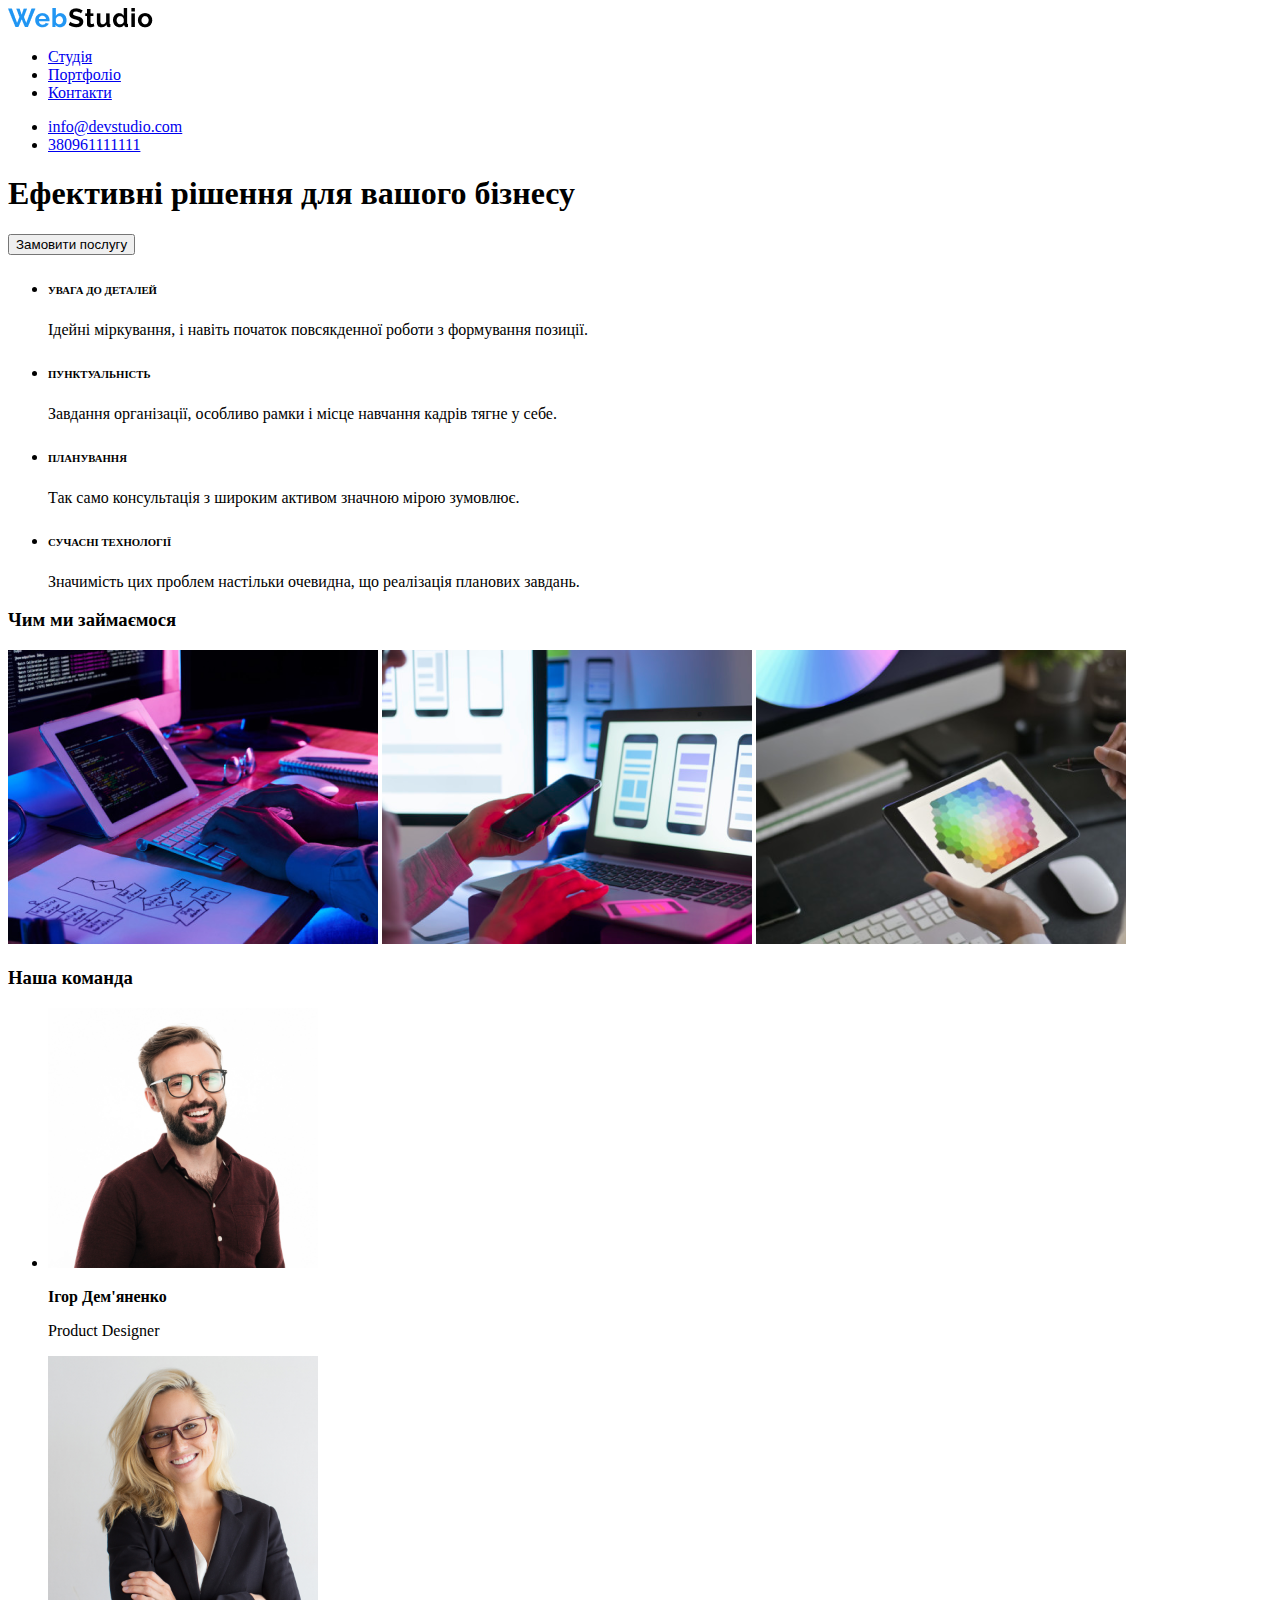
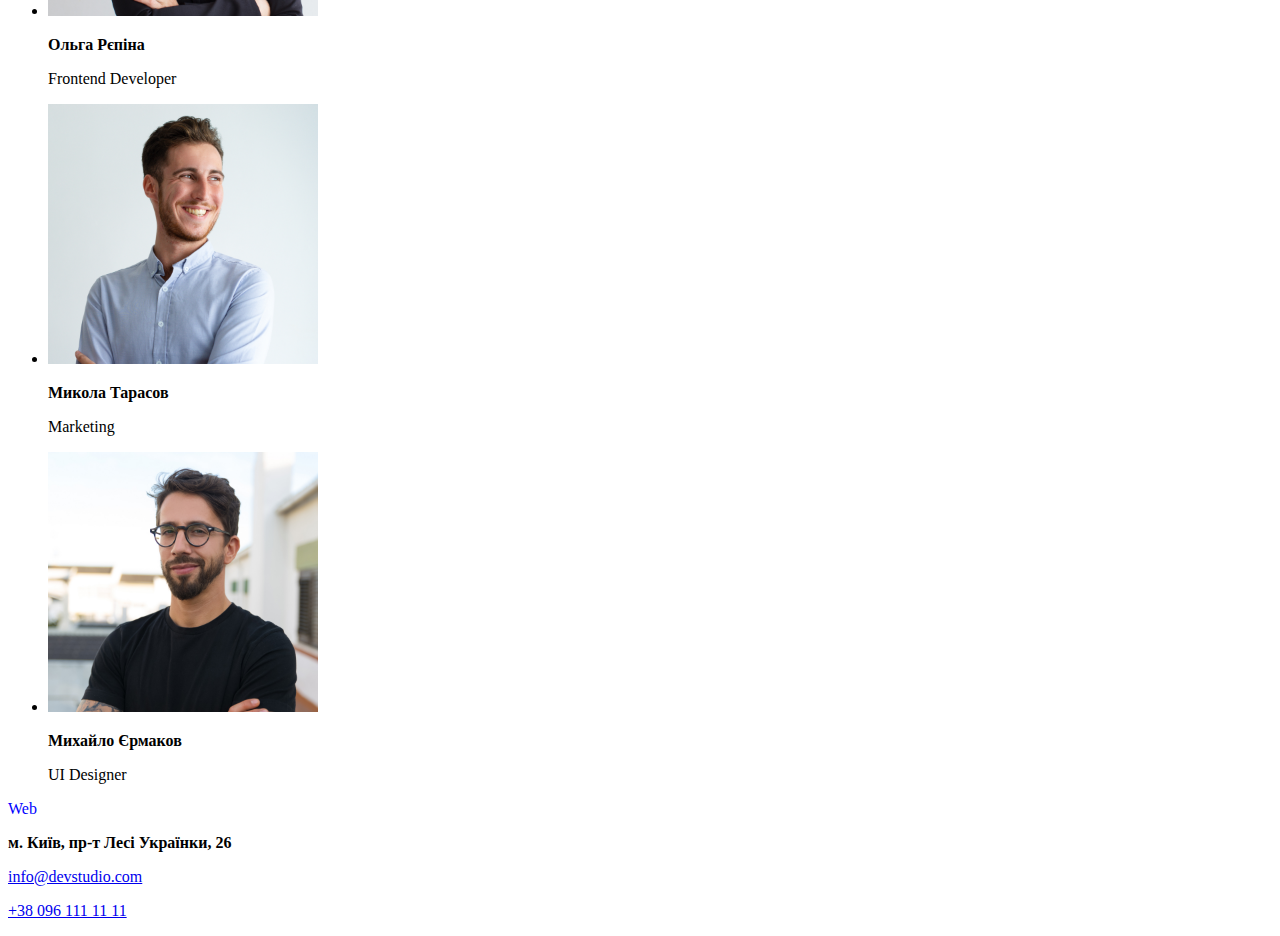
==== home_work5.html @ 3ff5d4d4 "first commit" ====
<!DOCTYPE html>
<html lang="en">

<head>
    <meta charset="UTF-8">
    <meta http-equiv="X-UA-Compatible" content="IE=edge">
    <meta name="viewport" content="width=device-width, initial-scale=1.0">
    <title>Document</title>
</head>

<body>
    <header>
        <div>
            <a href="#">
                <img src="./images/WebStudio.png" alt="WebStudio">
            </a>
            <nav>
                <ul>
                    <li>
                        <a href="#">Студія
                        </a>
                    </li>
                    <li>
                        <a href="#">Портфоліо
                        </a>
                    </li>
                    <li>
                        <a href="#">Контакти
                        </a>
                    </li>
                </ul>

            </nav>

        </div>

        <div>
            <ul>
                <li>
                    <a href="mailto:info@devstudio.com">info@devstudio.com</a>
                </li>
                <li>
                    <a href="tel:380961111111">380961111111</a>
                </li>
            </ul>
        </div>

    </header>
    <main>
        <section>
            <h1>Ефективні рішення для вашого бізнесу</h1>
            <input type="button" value="Замовити послугу">
        </section>

        <section>
            <ul>
                <li>
                    <h6>УВАГА ДО ДЕТАЛЕЙ</h6>
                    <p>
                        Ідейні міркування, і навіть початок повсякденної роботи з формування позиції.
                    </p>
                </li>
                <li>
                    <h6>ПУНКТУАЛЬНІСТЬ</h6>
                    <p>
                        Завдання організації, особливо рамки і місце навчання кадрів тягне у себе.
                    </p>
                </li>
                <li>
                    <h6>ПЛАНУВАННЯ</h6>
                    <p>
                        Так само консультація з широким активом значною мірою зумовлює.
                    </p>
                </li>
                <li>
                    <h6>СУЧАСНІ ТЕХНОЛОГІЇ</h6>
                    <p>
                        Значимість цих проблем настільки очевидна, що реалізація планових завдань.
                    </p>
                </li>
            </ul>
        </section>
        <section>
            <h3>Чим ми займаємося</h3>
            <div>
                <img src="./images/block1_img1.png" alt="Notebook" width="370">

                <img src="./images/block1_img2.png" alt="ceel" width="370">

                <img src="./images/block1_img3.png" alt="Tablet" width="370">
            </div>
        </section>
        <section>
            <h3>Наша команда</h3>
            <ul>
                <li>
                    <img src="./images/block2_img1.jpg" alt="Ігор Дем'яненко" width="270">
                    <p>
                        <strong>Ігор Дем'яненко</strong>
                    </p>
                    <p>
                        Product Designer
                    </p>
                </li>
                <li>
                    <img src="./images/block2_img2.jpg" alt="Ольга Рєпіна" width="270">
                    <p>
                        <strong>Ольга Рєпіна</strong>
                    </p>
                    <p>
                        Frontend Developer
                    </p>
                </li>
                <li>
                    <img src="./images/block2_img3.jpg" alt="Микола Тарасов" width="270">
                    <p>
                        <strong>Микола Тарасов</strong>
                    </p>
                    <p>
                        Marketing
                    </p>
                </li>
                <li>
                    <img src="./images/block2_img4.jpg" alt="Михайло Єрмаков" width="270">
                    <p>
                        <strong>Михайло Єрмаков</strong>
                    </p>
                    <p>
                        UI Designer
                    </p>
                </li>
            </ul>
        </section>
    </main>
    <footer>
        <span style="color:blue">
            Web
        </span>
        <span style="color:white">
            Studio
        </span>
        <p>
            <strong>
                м. Київ, пр-т Лесі Українки, 26
            </strong>
        </p>
        <p>
            <a href="mailto:info@devstudio.com">info@devstudio.com</a>
        </p>
        <p>
            <a href="tel:380961111111">+38 096 111 11 11</a>
        </p>
    </footer>
</body>

</html>
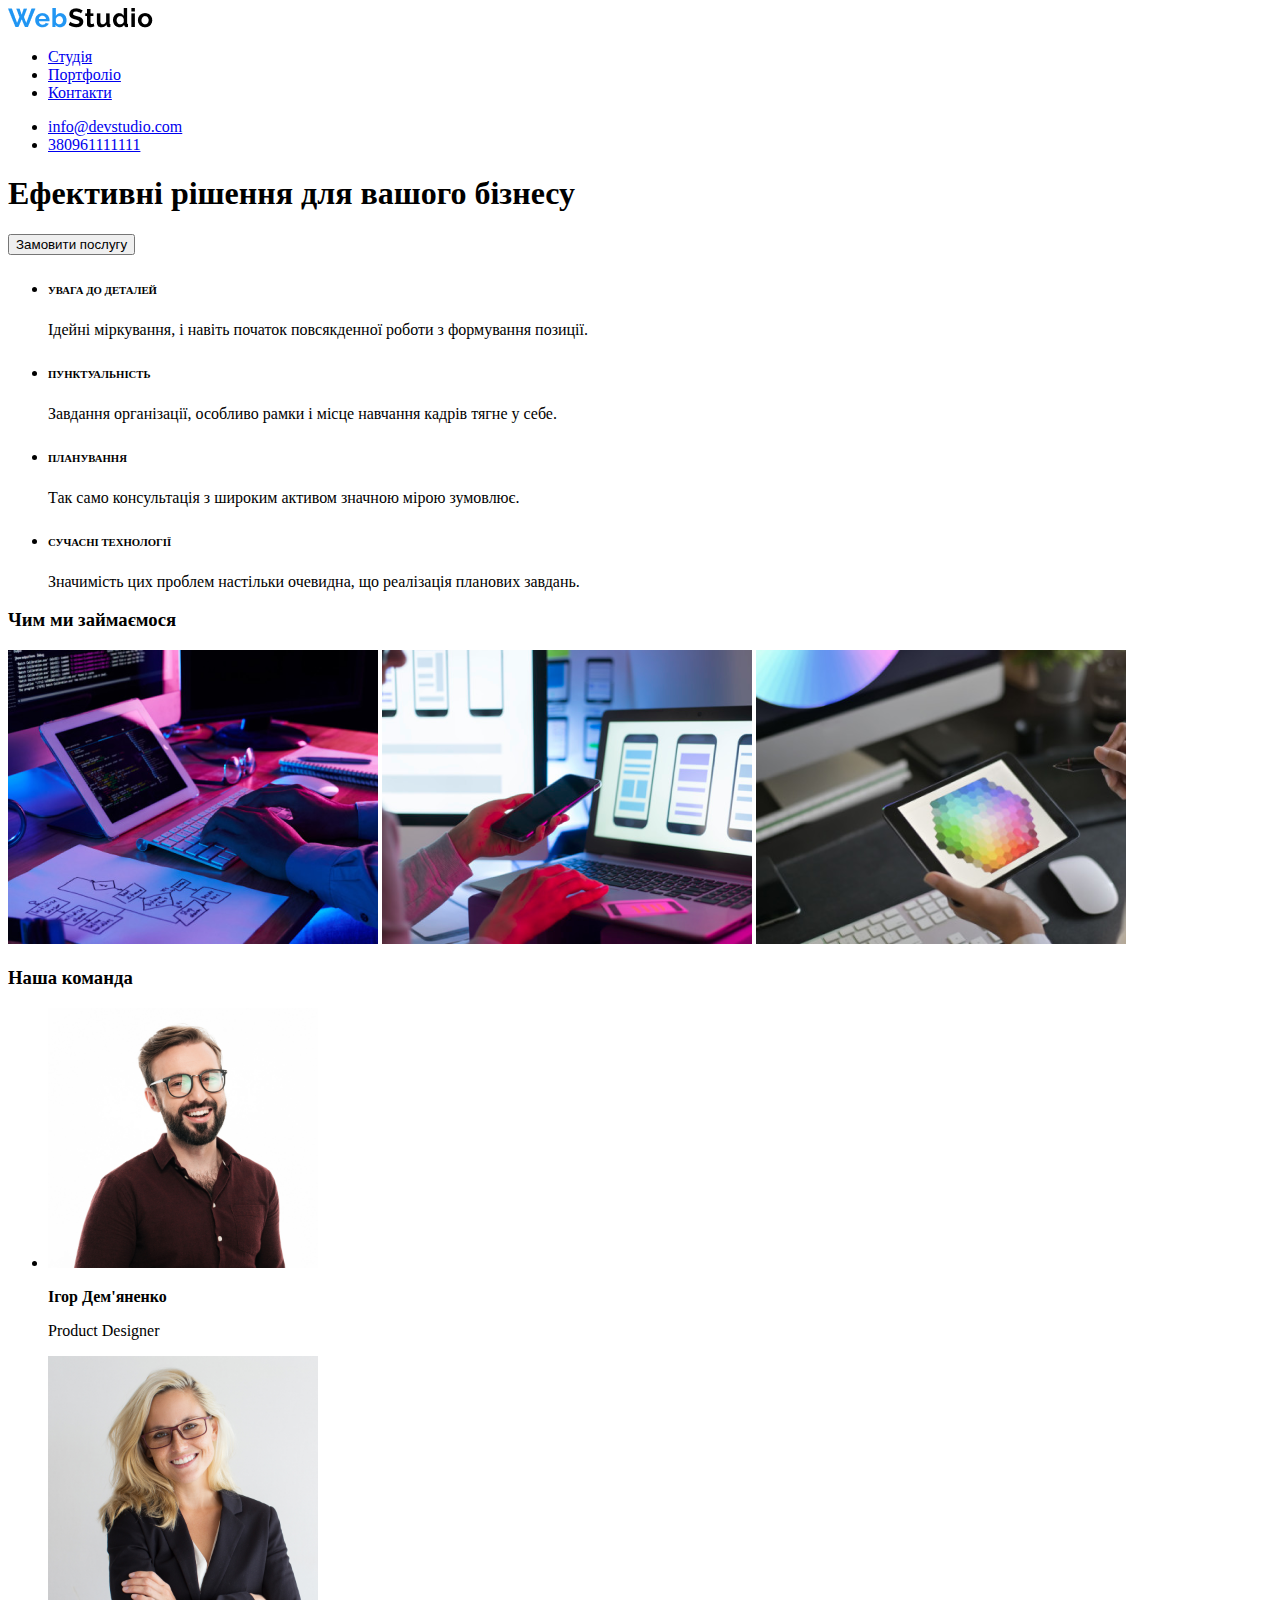
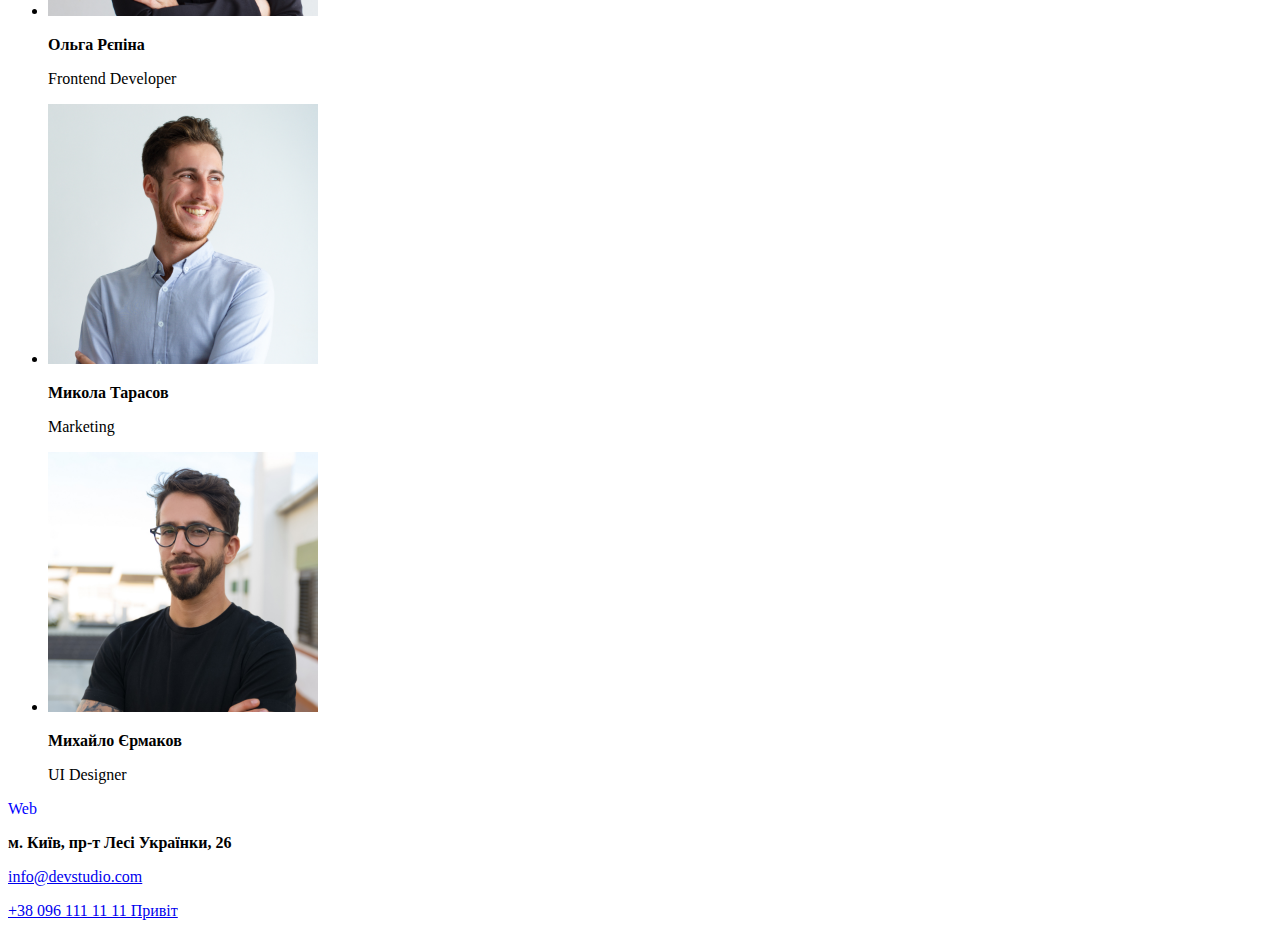
==== commit ada178c9: "my second commit" ====
--- a/home_work5.html
+++ b/home_work5.html
@@ -148,7 +148,7 @@
             <a href="mailto:info@devstudio.com">info@devstudio.com</a>
         </p>
         <p>
-            <a href="tel:380961111111">+38 096 111 11 11</a>
+            <a href="tel:380961111111">+38 096 111 11 11 Привіт</a>
         </p>
     </footer>
 </body>
